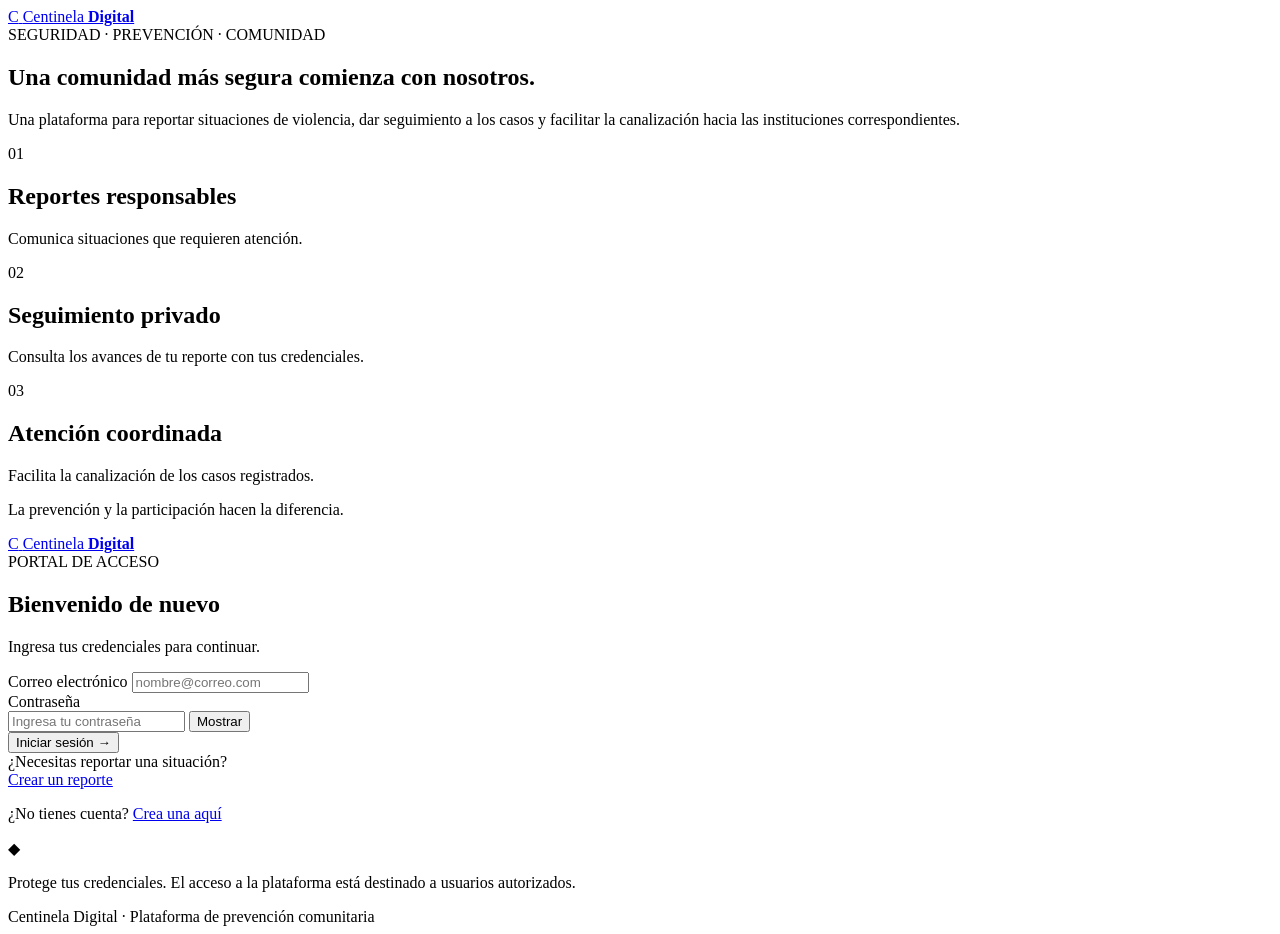
==== centinela/frontend/index.html @ 140a439c "Add files via upload" ====
<!DOCTYPE html>
<html lang="es">
<head>
    <meta charset="UTF-8">
    <meta name="viewport" content="width=device-width, initial-scale=1.0">
    <meta name="theme-color" content="#102c46">

    <title>Iniciar sesión | Centinela Digital</title>

    <link rel="stylesheet" href="/css/estilos.css">
    <script src="/js/login.js" defer></script>
</head>

<body class="pagina-login">

    <main class="contenedor-login">

        <section class="panel-presentacion">
            <a href="/" class="marca">
                <span class="marca-icono" aria-hidden="true">C</span>
                <span>Centinela <strong>Digital</strong></span>
            </a>

            <div class="presentacion-contenido">
                <span class="etiqueta">SEGURIDAD · PREVENCIÓN · COMUNIDAD</span>

                <h1>Una comunidad más segura comienza con nosotros.</h1>

                <p>
                    Una plataforma para reportar situaciones de violencia,
                    dar seguimiento a los casos y facilitar la canalización
                    hacia las instituciones correspondientes.
                </p>

                <div class="beneficios">
                    <div class="beneficio">
                        <span class="beneficio-icono" aria-hidden="true">01</span>
                        <div>
                            <h2>Reportes responsables</h2>
                            <p>Comunica situaciones que requieren atención.</p>
                        </div>
                    </div>

                    <div class="beneficio">
                        <span class="beneficio-icono" aria-hidden="true">02</span>
                        <div>
                            <h2>Seguimiento privado</h2>
                            <p>Consulta los avances de tu reporte con tus credenciales.</p>
                        </div>
                    </div>

                    <div class="beneficio">
                        <span class="beneficio-icono" aria-hidden="true">03</span>
                        <div>
                            <h2>Atención coordinada</h2>
                            <p>Facilita la canalización de los casos registrados.</p>
                        </div>
                    </div>
                </div>
            </div>

            <p class="texto-inferior">
                La prevención y la participación hacen la diferencia.
            </p>
        </section>

        <section class="panel-formulario">
            <div class="formulario-contenido">

                <div class="encabezado-movil">
                    <a href="/" class="marca marca-oscura">
                        <span class="marca-icono" aria-hidden="true">C</span>
                        <span>Centinela <strong>Digital</strong></span>
                    </a>
                </div>

                <span class="etiqueta etiqueta-oscura">PORTAL DE ACCESO</span>

                <h2>Bienvenido de nuevo</h2>

                <p class="subtitulo">
                    Ingresa tus credenciales para continuar.
                </p>

                <form id="formulario-login">

                    <div class="campo">
                        <label for="correo">Correo electrónico</label>

                        <input
                            type="email"
                            id="correo"
                            name="correo"
                            placeholder="nombre@correo.com"
                            autocomplete="username"
                            maxlength="150"
                            required
                        >
                    </div>

                    <div class="campo">
                        <label for="contrasena">Contraseña</label>

                        <div class="campo-contrasena">
                            <input
                                type="password"
                                id="contrasena"
                                name="contrasena"
                                placeholder="Ingresa tu contraseña"
                                autocomplete="current-password"
                                required
                            >

                            <button
                                type="button"
                                id="mostrar-contrasena"
                                class="boton-mostrar"
                                aria-label="Mostrar contraseña"
                                aria-pressed="false"
                            >
                                Mostrar
                            </button>
                        </div>
                    </div>

                    <div
                        id="mensaje-login"
                        class="mensaje"
                        role="status"
                        aria-live="polite"
                        hidden
                    ></div>

                    <button
                        type="submit"
                        id="boton-login"
                        class="boton-principal"
                    >
                        Iniciar sesión
                        <span aria-hidden="true">→</span>
                    </button>

                </form>

                <div class="separador">
                    <span>¿Necesitas reportar una situación?</span>
                </div>

                <a href="/reporte" class="boton-secundario">
                    Crear un reporte
                </a>

                <p>
                    ¿No tienes cuenta?
                    <a href="/">Crea una aquí</a>
                </p>

                <div class="aviso-privacidad">
                    <span aria-hidden="true">◆</span>
                    <p>
                        Protege tus credenciales. El acceso a la plataforma
                        está destinado a usuarios autorizados.
                    </p>
                </div>

                <footer class="pie-login">
                    Centinela Digital · Plataforma de prevención comunitaria
                </footer>

            </div>
        </section>

    </main>

</body>
</html>
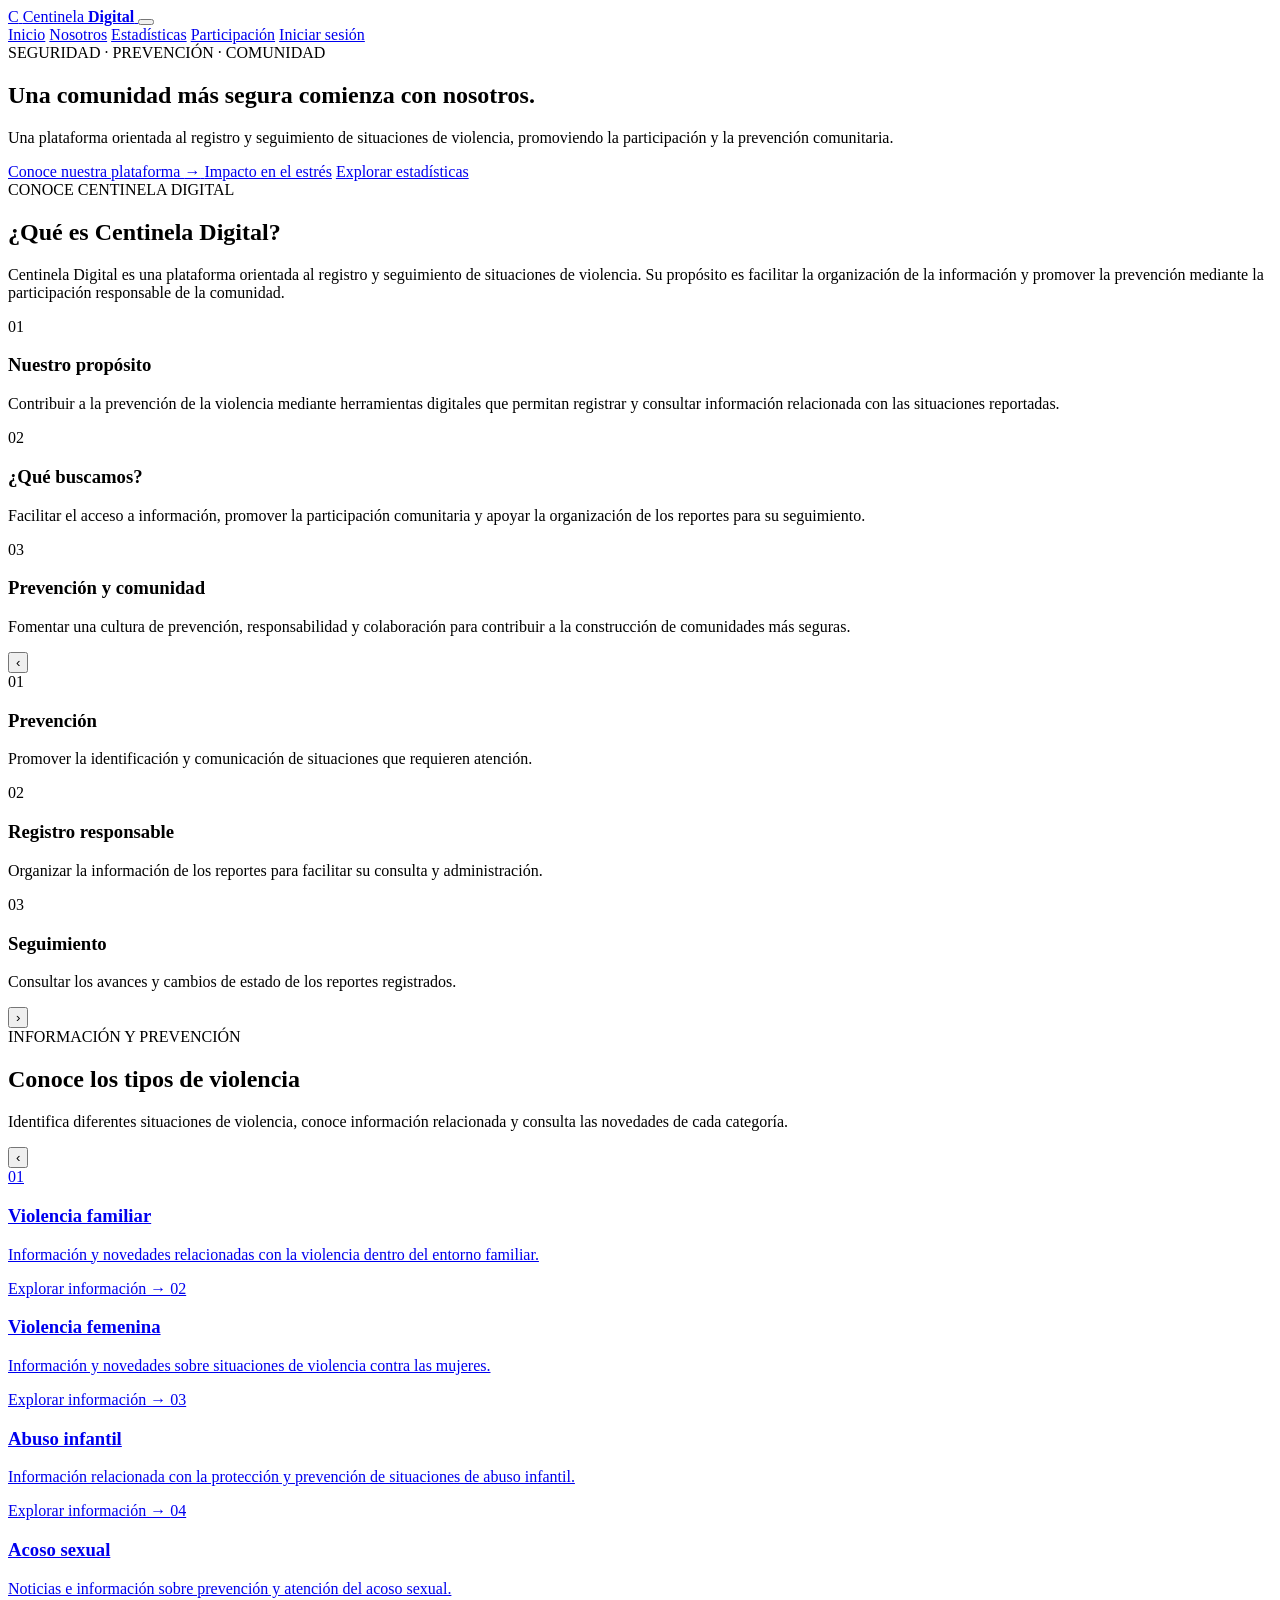
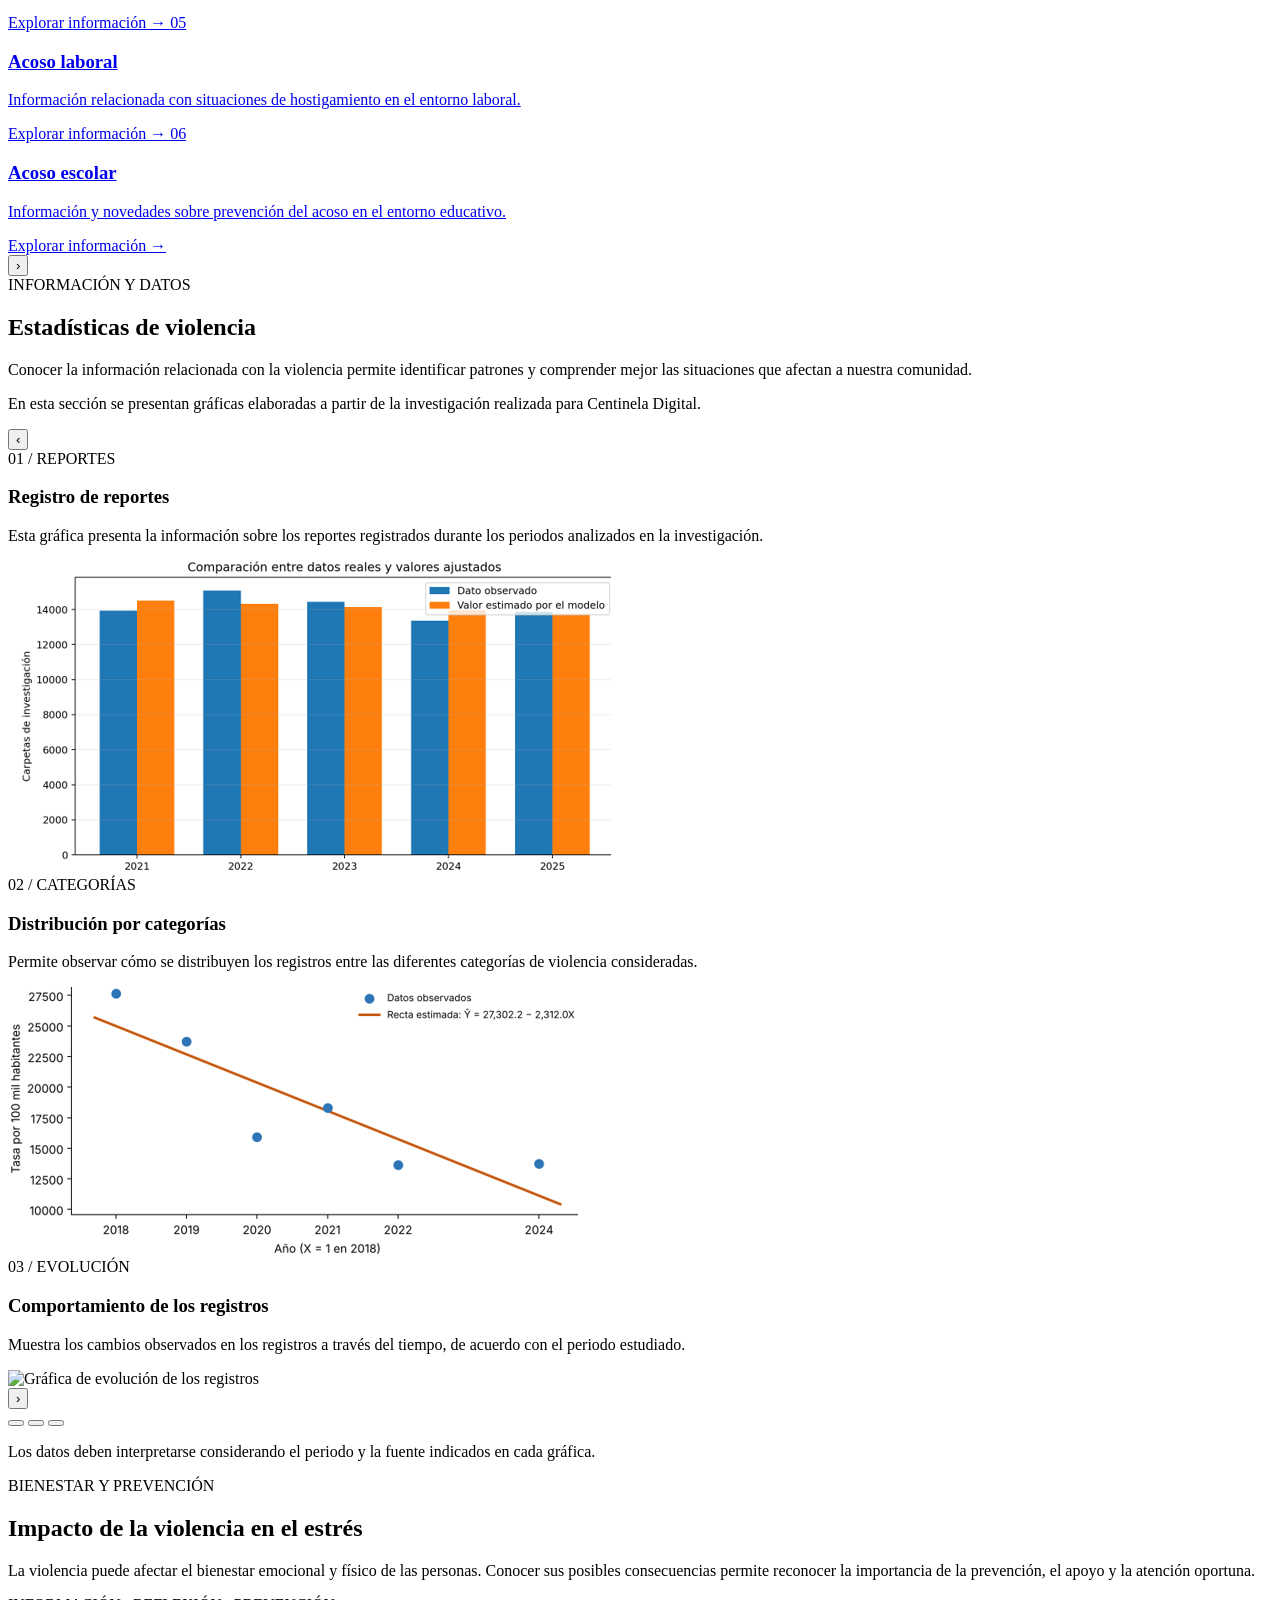
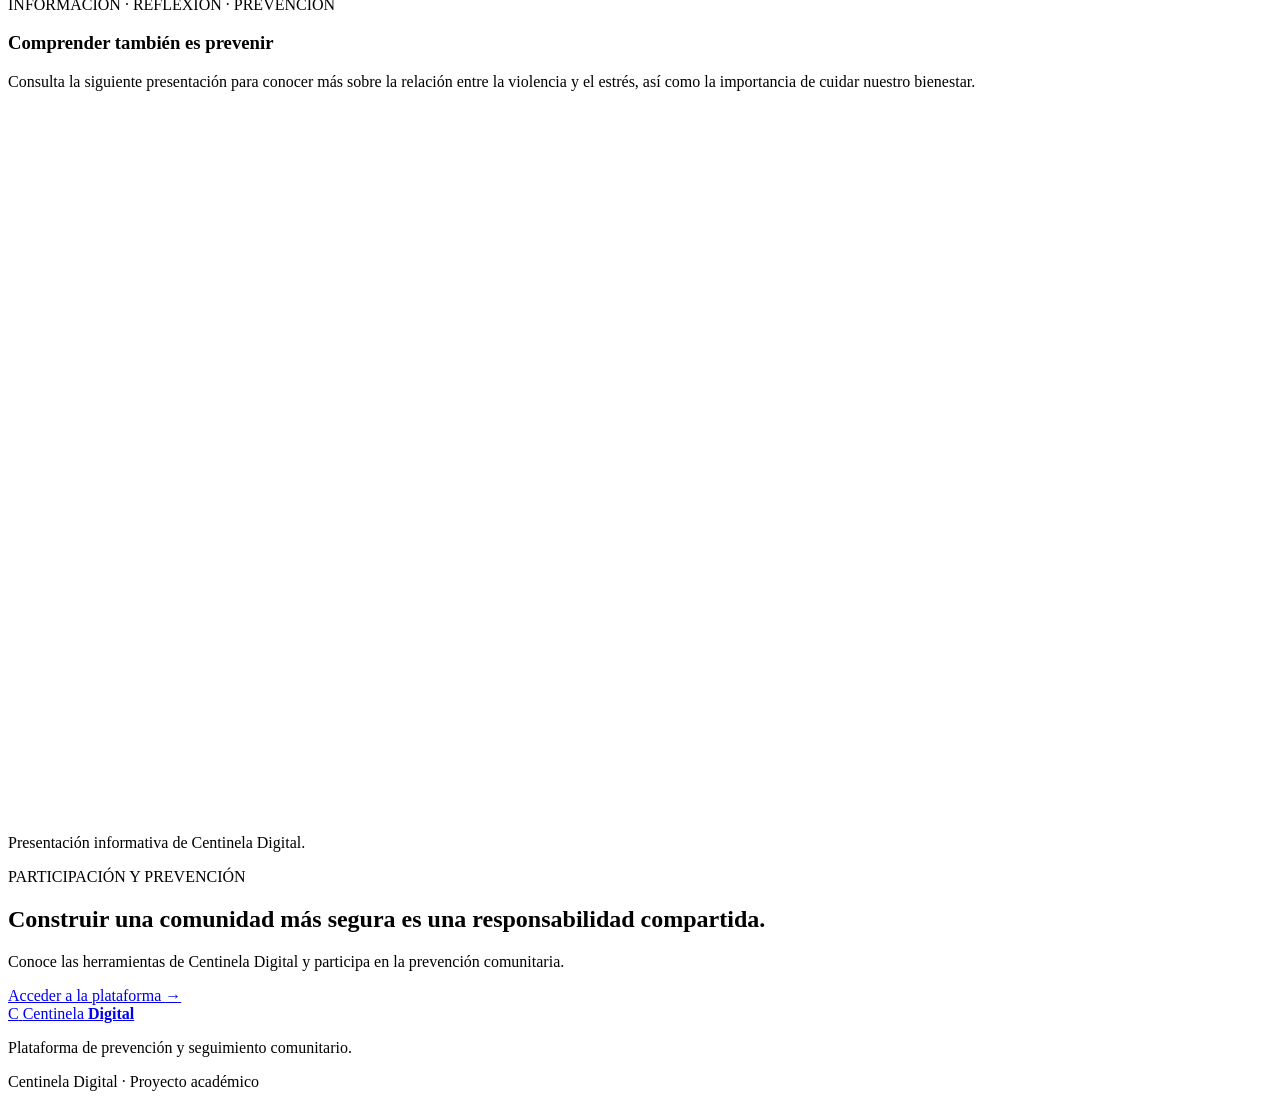
==== commit c83867ce: "V3" ====
--- a/centinela/frontend/index.html
+++ b/centinela/frontend/index.html
@@ -1,176 +1,585 @@
 <!DOCTYPE html>
 <html lang="es">
+
 <head>
     <meta charset="UTF-8">
     <meta name="viewport" content="width=device-width, initial-scale=1.0">
     <meta name="theme-color" content="#102c46">
-
-    <title>Iniciar sesión | Centinela Digital</title>
-
-    <link rel="stylesheet" href="/css/estilos.css">
-    <script src="/js/login.js" defer></script>
+    <meta name="description"
+        content="Centinela Digital: plataforma de prevención comunitaria, registro y seguimiento de reportes.">
+
+    <title>Centinela Digital | Inicio</title>
+
+    <link rel="stylesheet" href="/css/index.css">
+    <link rel="stylesheet" href="/css/tipos-violencia.css">
+    <script src="/js/index.js" defer></script>
 </head>
 
-<body class="pagina-login">
-
-    <main class="contenedor-login">
-
-        <section class="panel-presentacion">
-            <a href="/" class="marca">
-                <span class="marca-icono" aria-hidden="true">C</span>
+<body>
+    <header class="encabezado">
+        <nav class="navegacion contenedor">
+            <a href="/inicio/" class="marca">
+                <span class="marca-icono">C</span>
                 <span>Centinela <strong>Digital</strong></span>
             </a>
 
-            <div class="presentacion-contenido">
-                <span class="etiqueta">SEGURIDAD · PREVENCIÓN · COMUNIDAD</span>
-
-                <h1>Una comunidad más segura comienza con nosotros.</h1>
+            <button
+                class="boton-menu"
+                id="boton-menu"
+                aria-label="Abrir menú"
+                aria-expanded="false"
+                aria-controls="menu-navegacion"
+            >
+                <span></span>
+                <span></span>
+                <span></span>
+            </button>
+
+            <div class="menu-navegacion" id="menu-navegacion">
+                <a href="#inicio">Inicio</a>
+                <a href="#nosotros">Nosotros</a>
+                <a href="#estadisticas">Estadísticas</a>
+                <a href="#participacion">Participación</a>
+                <a href="/login" class="enlace-acceso">Iniciar sesión</a>
+            </div>
+        </nav>
+    </header>
+
+    <main>
+        <!-- PORTADA PRINCIPAL -->
+        <section class="hero" id="inicio">
+            <div class="hero-imagen"></div>
+            <div class="hero-capa"></div>
+
+            <div class="hero-contenido contenedor elemento-aparece">
+                <span class="etiqueta">
+                    SEGURIDAD · PREVENCIÓN · COMUNIDAD
+                </span>
+
+                <h1>
+                    Una comunidad más segura
+                    <span>comienza con nosotros.</span>
+                </h1>
 
                 <p>
-                    Una plataforma para reportar situaciones de violencia,
-                    dar seguimiento a los casos y facilitar la canalización
-                    hacia las instituciones correspondientes.
+                    Una plataforma orientada al registro y seguimiento
+                    de situaciones de violencia, promoviendo la
+                    participación y la prevención comunitaria.
                 </p>
 
-                <div class="beneficios">
-                    <div class="beneficio">
-                        <span class="beneficio-icono" aria-hidden="true">01</span>
-                        <div>
-                            <h2>Reportes responsables</h2>
-                            <p>Comunica situaciones que requieren atención.</p>
+                <div class="hero-acciones">
+                    <a href="#nosotros" class="boton-principal">
+                        Conoce nuestra plataforma
+                        <span aria-hidden="true">→</span>
+                    </a>
+
+                    <a href="#impacto-estres">Impacto en el estrés</a>
+
+                    <a href="#estadisticas" class="boton-secundario">
+                        Explorar estadísticas
+                    </a>
+                </div>
+            </div>
+        </section>
+
+        <!-- NOSOTROS -->
+        <section class="seccion seccion-presentacion" id="nosotros">
+            <div class="contenedor">
+                <div class="encabezado-seccion elemento-aparece">
+                    <span class="etiqueta-azul">
+                        CONOCE CENTINELA DIGITAL
+                    </span>
+
+                    <h2>¿Qué es Centinela Digital?</h2>
+
+                    <p>
+                        Centinela Digital es una plataforma orientada
+                        al registro y seguimiento de situaciones de
+                        violencia. Su propósito es facilitar la
+                        organización de la información y promover
+                        la prevención mediante la participación
+                        responsable de la comunidad.
+                    </p>
+                </div>
+
+                <div class="tarjetas-informativas elemento-aparece">
+                    <article class="tarjeta">
+                        <div class="icono-tarjeta">01</div>
+                        <h3>Nuestro propósito</h3>
+
+                        <p>
+                            Contribuir a la prevención de la violencia
+                            mediante herramientas digitales que
+                            permitan registrar y consultar información
+                            relacionada con las situaciones reportadas.
+                        </p>
+                    </article>
+
+                    <article class="tarjeta">
+                        <div class="icono-tarjeta">02</div>
+                        <h3>¿Qué buscamos?</h3>
+
+                        <p>
+                            Facilitar el acceso a información,
+                            promover la participación comunitaria
+                            y apoyar la organización de los reportes
+                            para su seguimiento.
+                        </p>
+                    </article>
+
+                    <article class="tarjeta">
+                        <div class="icono-tarjeta">03</div>
+                        <h3>Prevención y comunidad</h3>
+
+                        <p>
+                            Fomentar una cultura de prevención,
+                            responsabilidad y colaboración para
+                            contribuir a la construcción de
+                            comunidades más seguras.
+                        </p>
+                    </article>
+                </div>
+            </div>
+        </section>
+
+        <!-- PRESENTACIÓN -->
+        <div class="carrusel-contenedor elemento-aparece">
+            <button
+                class="flecha-carrusel"
+                id="anterior-tarjeta"
+                aria-label="Tarjeta anterior"
+            >
+                ‹
+            </button>
+
+            <div class="carrusel-ventana">
+                <div class="carrusel-pista" id="pista-tarjetas">
+                    <article class="tarjeta">
+                        <div class="icono-tarjeta">01</div>
+                        <h3>Prevención</h3>
+                        <p>
+                            Promover la identificación y comunicación
+                            de situaciones que requieren atención.
+                        </p>
+                    </article>
+
+                    <article class="tarjeta">
+                        <div class="icono-tarjeta">02</div>
+                        <h3>Registro responsable</h3>
+                        <p>
+                            Organizar la información de los reportes
+                            para facilitar su consulta y administración.
+                        </p>
+                    </article>
+
+                    <article class="tarjeta">
+                        <div class="icono-tarjeta">03</div>
+                        <h3>Seguimiento</h3>
+                        <p>
+                            Consultar los avances y cambios de estado
+                            de los reportes registrados.
+                        </p>
+                    </article>
+                </div>
+            </div>
+
+            <button
+                class="flecha-carrusel"
+                id="siguiente-tarjeta"
+                aria-label="Tarjeta siguiente"
+            >
+                ›
+            </button>
+        </div>
+
+        <!-- TIPOS DE VIOLENCIA -->
+        <section class="seccion-tipos-violencia contenedor" id="tipos-violencia">
+            <div class="encabezado-seccion elemento-aparece">
+                <span class="etiqueta">
+                    INFORMACIÓN Y PREVENCIÓN
+                </span>
+
+                <h2>Conoce los tipos de violencia</h2>
+
+                <p>
+                    Identifica diferentes situaciones de violencia,
+                    conoce información relacionada y consulta
+                    las novedades de cada categoría.
+                </p>
+            </div>
+
+            <div class="carrusel-tipos">
+                <button
+                    class="flecha-tipos"
+                    id="anterior-tipo"
+                    aria-label="Tipos anteriores"
+                >
+                    ‹
+                </button>
+
+                <div class="tipos-ventana">
+                    <div class="tipos-pista" id="pista-tipos">
+                        <a href="/violencia/familiar" class="tipo-tarjeta">
+                            <span class="tipo-numero">01</span>
+                            <h3>Violencia familiar</h3>
+                            <p>
+                                Información y novedades relacionadas
+                                con la violencia dentro del entorno familiar.
+                            </p>
+                            <span class="tipo-enlace">
+                                Explorar información →
+                            </span>
+                        </a>
+
+                        <a href="/violencia/femenina" class="tipo-tarjeta">
+                            <span class="tipo-numero">02</span>
+                            <h3>Violencia femenina</h3>
+                            <p>
+                                Información y novedades sobre situaciones
+                                de violencia contra las mujeres.
+                            </p>
+                            <span class="tipo-enlace">
+                                Explorar información →
+                            </span>
+                        </a>
+
+                        <a href="/violencia/abuso-infantil" class="tipo-tarjeta">
+                            <span class="tipo-numero">03</span>
+                            <h3>Abuso infantil</h3>
+                            <p>
+                                Información relacionada con la protección
+                                y prevención de situaciones de abuso infantil.
+                            </p>
+                            <span class="tipo-enlace">
+                                Explorar información →
+                            </span>
+                        </a>
+
+                        <a href="/violencia/acoso-sexual" class="tipo-tarjeta">
+                            <span class="tipo-numero">04</span>
+                            <h3>Acoso sexual</h3>
+                            <p>
+                                Noticias e información sobre prevención
+                                y atención del acoso sexual.
+                            </p>
+                            <span class="tipo-enlace">
+                                Explorar información →
+                            </span>
+                        </a>
+
+                        <a href="/violencia/acoso-laboral" class="tipo-tarjeta">
+                            <span class="tipo-numero">05</span>
+                            <h3>Acoso laboral</h3>
+                            <p>
+                                Información relacionada con situaciones
+                                de hostigamiento en el entorno laboral.
+                            </p>
+                            <span class="tipo-enlace">
+                                Explorar información →
+                            </span>
+                        </a>
+
+                        <a href="/violencia/acoso-escolar" class="tipo-tarjeta">
+                            <span class="tipo-numero">06</span>
+                            <h3>Acoso escolar</h3>
+                            <p>
+                                Información y novedades sobre prevención
+                                del acoso en el entorno educativo.
+                            </p>
+                            <span class="tipo-enlace">
+                                Explorar información →
+                            </span>
+                        </a>
+                    </div>
+                </div>
+
+                <button
+                    class="flecha-tipos"
+                    id="siguiente-tipo"
+                    aria-label="Tipos siguientes"
+                >
+                    ›
+                </button>
+            </div>
+        </section>
+
+        
+        <!-- ESTADÍSTICAS -->
+
+        <section class="seccion seccion-estadisticas" id="estadisticas">
+
+            <div class="contenedor">
+
+                <div class="encabezado-seccion elemento-aparece">
+
+                    <span class="etiqueta-azul">
+                        INFORMACIÓN Y DATOS
+                    </span>
+
+                    <h2>Estadísticas de violencia</h2>
+
+                    <p>
+                        Conocer la información relacionada con
+                        la violencia permite identificar patrones
+                        y comprender mejor las situaciones que
+                        afectan a nuestra comunidad.
+                    </p>
+
+                    <p>
+                        En esta sección se presentan gráficas
+                        elaboradas a partir de la investigación
+                        realizada para Centinela Digital.
+                    </p>
+
+                </div>
+
+
+                <div class="carrusel-graficas elemento-aparece">
+
+                    <button class="flecha-carrusel"
+                        id="anterior-grafica"
+                        aria-label="Gráfica anterior">
+                        ‹
+                    </button>
+
+                    <div class="carrusel-ventana">
+
+                        <div class="carrusel-pista"
+                            id="pista-graficas">
+
+
+                            <!-- GRÁFICA 1 -->
+
+                            <article class="tarjeta-grafica">
+
+                                <div class="grafica-texto">
+
+                                    <span class="numero-seccion">
+                                        01 / REPORTES
+                                    </span>
+
+                                    <h3>Registro de reportes</h3>
+
+                                    <p>
+                                        Esta gráfica presenta la
+                                        información sobre los reportes
+                                        registrados durante los periodos
+                                        analizados en la investigación.
+                                    </p>
+
+                                </div>
+
+                                <img
+                                    src="assets/graficas/reportes.png"
+                                    alt="Gráfica de registro de reportes"
+                                >
+
+                            </article>
+
+
+                            <!-- GRÁFICA 2 -->
+
+                            <article class="tarjeta-grafica">
+
+                                <div class="grafica-texto">
+
+                                    <span class="numero-seccion">
+                                        02 / CATEGORÍAS
+                                    </span>
+
+                                    <h3>Distribución por categorías</h3>
+
+                                    <p>
+                                        Permite observar cómo se
+                                        distribuyen los registros
+                                        entre las diferentes categorías
+                                        de violencia consideradas.
+                                    </p>
+
+                                </div>
+
+                                <img
+                                    src="assets/graficas/categorias.png"
+                                    alt="Gráfica de distribución por categorías"
+                                >
+
+                            </article>
+
+
+                            <!-- GRÁFICA 3 -->
+
+                            <article class="tarjeta-grafica">
+
+                                <div class="grafica-texto">
+
+                                    <span class="numero-seccion">
+                                        03 / EVOLUCIÓN
+                                    </span>
+
+                                    <h3>Comportamiento de los registros</h3>
+
+                                    <p>
+                                        Muestra los cambios observados
+                                        en los registros a través del
+                                        tiempo, de acuerdo con el periodo
+                                        estudiado.
+                                    </p>
+
+                                </div>
+
+                                <img
+                                    src="assets/graficas/evolucion.png"
+                                    alt="Gráfica de evolución de los registros"
+                                >
+
+                            </article>
+
+
+                        </div>
+
+                    </div>
+
+                    <button class="flecha-carrusel"
+                        id="siguiente-grafica"
+                        aria-label="Gráfica siguiente">
+                        ›
+                    </button>
+
+                </div>
+
+
+                <!-- INDICADORES DEL CARRUSEL -->
+
+                <div class="indicadores-carrusel"
+                    id="indicadores-graficas">
+
+                    <button class="indicador activo"
+                        aria-label="Gráfica 1">
+                    </button>
+
+                    <button class="indicador"
+                        aria-label="Gráfica 2">
+                    </button>
+
+                    <button class="indicador"
+                        aria-label="Gráfica 3">
+                    </button>
+
+                </div>
+
+
+                <p class="nota-estadisticas">
+                    Los datos deben interpretarse considerando
+                    el periodo y la fuente indicados en cada gráfica.
+                </p>
+
+            </div>
+
+        </section>
+
+
+        <!-- IMPACTO DE LA VIOLENCIA EN EL ESTRÉS -->
+        <section class="seccion seccion-impacto-estres" id="impacto-estres">
+            <div class="contenedor">
+
+                <div class="encabezado-seccion elemento-aparece">
+                    <span class="etiqueta-azul">
+                        BIENESTAR Y PREVENCIÓN
+                    </span>
+
+                     <h2>Impacto de la violencia en el estrés</h2>
+
+                    <p>
+                        La violencia puede afectar el bienestar emocional
+                        y físico de las personas. Conocer sus posibles
+                        consecuencias permite reconocer la importancia
+                        de la prevención, el apoyo y la atención oportuna.
+                    </p>
+                </div>
+
+                <div class="impacto-presentacion elemento-aparece">
+
+                    <div class="impacto-presentacion-texto">
+                        <span class="numero-seccion">
+                            INFORMACIÓN · REFLEXIÓN · PREVENCIÓN
+                        </span>
+
+                        <h3>Comprender también es prevenir</h3>
+
+                        <p>
+                            Consulta la siguiente presentación para conocer
+                            más sobre la relación entre la violencia y el
+                            estrés, así como la importancia de cuidar
+                            nuestro bienestar.
+                        </p>
+                    </div>
+                  
+                    <div class="impacto-canva">
+                        <div style="position: relative; width: 100%; height: 0; padding-top: 56.25%;
+                            overflow: hidden; border-radius: 12px;">
+
+                            <iframe
+                                loading="lazy"
+                                style="position: absolute; width: 100%; height: 100%;
+                                    top: 0; left: 0; border: none; padding: 0; margin: 0;"
+                                src="https://www.canva.com/design/DAHbXbPDL68/U2swDy2ak1-Eymid1EQtWw/view?embed"
+                                allowfullscreen="allowfullscreen"
+                                allow="fullscreen">
+                            </iframe>
+
                         </div>
                     </div>
 
-                    <div class="beneficio">
-                        <span class="beneficio-icono" aria-hidden="true">02</span>
-                        <div>
-                            <h2>Seguimiento privado</h2>
-                            <p>Consulta los avances de tu reporte con tus credenciales.</p>
-                        </div>
-                    </div>
-
-                    <div class="beneficio">
-                        <span class="beneficio-icono" aria-hidden="true">03</span>
-                        <div>
-                            <h2>Atención coordinada</h2>
-                            <p>Facilita la canalización de los casos registrados.</p>
-                        </div>
-                    </div>
-                </div>
-            </div>
-
-            <p class="texto-inferior">
-                La prevención y la participación hacen la diferencia.
+                    <p class="impacto-pie">
+                        Presentación informativa de Centinela Digital.
+                    </p>
+
+                </div>
+            </div>
+        </section>
+
+
+        <!-- PARTICIPACIÓN -->
+        <section class="seccion-participacion" id="participacion">
+            <div class="contenedor participacion-contenido elemento-aparece">
+                <span class="etiqueta">
+                    PARTICIPACIÓN Y PREVENCIÓN
+                </span>
+
+                <h2>
+                    Construir una comunidad más segura
+                    es una responsabilidad compartida.
+                </h2>
+
+                <p>
+                    Conoce las herramientas de Centinela Digital
+                    y participa en la prevención comunitaria.
+                </p>
+
+                <a href="/login" class="boton-claro">
+                    Acceder a la plataforma
+                    <span aria-hidden="true">→</span>
+                </a>
+            </div>
+        </section>
+    </main>
+
+    <footer class="pie-pagina">
+        <div class="contenedor pie-contenido">
+            <a href="#inicio" class="marca marca-pie">
+                <span class="marca-icono">C</span>
+                <span>Centinela <strong>Digital</strong></span>
+            </a>
+
+            <p>
+                Plataforma de prevención y seguimiento comunitario.
             </p>
-        </section>
-
-        <section class="panel-formulario">
-            <div class="formulario-contenido">
-
-                <div class="encabezado-movil">
-                    <a href="/" class="marca marca-oscura">
-                        <span class="marca-icono" aria-hidden="true">C</span>
-                        <span>Centinela <strong>Digital</strong></span>
-                    </a>
-                </div>
-
-                <span class="etiqueta etiqueta-oscura">PORTAL DE ACCESO</span>
-
-                <h2>Bienvenido de nuevo</h2>
-
-                <p class="subtitulo">
-                    Ingresa tus credenciales para continuar.
-                </p>
-
-                <form id="formulario-login">
-
-                    <div class="campo">
-                        <label for="correo">Correo electrónico</label>
-
-                        <input
-                            type="email"
-                            id="correo"
-                            name="correo"
-                            placeholder="nombre@correo.com"
-                            autocomplete="username"
-                            maxlength="150"
-                            required
-                        >
-                    </div>
-
-                    <div class="campo">
-                        <label for="contrasena">Contraseña</label>
-
-                        <div class="campo-contrasena">
-                            <input
-                                type="password"
-                                id="contrasena"
-                                name="contrasena"
-                                placeholder="Ingresa tu contraseña"
-                                autocomplete="current-password"
-                                required
-                            >
-
-                            <button
-                                type="button"
-                                id="mostrar-contrasena"
-                                class="boton-mostrar"
-                                aria-label="Mostrar contraseña"
-                                aria-pressed="false"
-                            >
-                                Mostrar
-                            </button>
-                        </div>
-                    </div>
-
-                    <div
-                        id="mensaje-login"
-                        class="mensaje"
-                        role="status"
-                        aria-live="polite"
-                        hidden
-                    ></div>
-
-                    <button
-                        type="submit"
-                        id="boton-login"
-                        class="boton-principal"
-                    >
-                        Iniciar sesión
-                        <span aria-hidden="true">→</span>
-                    </button>
-
-                </form>
-
-                <div class="separador">
-                    <span>¿Necesitas reportar una situación?</span>
-                </div>
-
-                <a href="/reporte" class="boton-secundario">
-                    Crear un reporte
-                </a>
-
-                <p>
-                    ¿No tienes cuenta?
-                    <a href="/">Crea una aquí</a>
-                </p>
-
-                <div class="aviso-privacidad">
-                    <span aria-hidden="true">◆</span>
-                    <p>
-                        Protege tus credenciales. El acceso a la plataforma
-                        está destinado a usuarios autorizados.
-                    </p>
-                </div>
-
-                <footer class="pie-login">
-                    Centinela Digital · Plataforma de prevención comunitaria
-                </footer>
-
-            </div>
-        </section>
-
-    </main>
-
+
+            <span class="copyright">
+                Centinela Digital · Proyecto académico
+            </span>
+        </div>
+    </footer>
 </body>
-</html>+
+</html>
